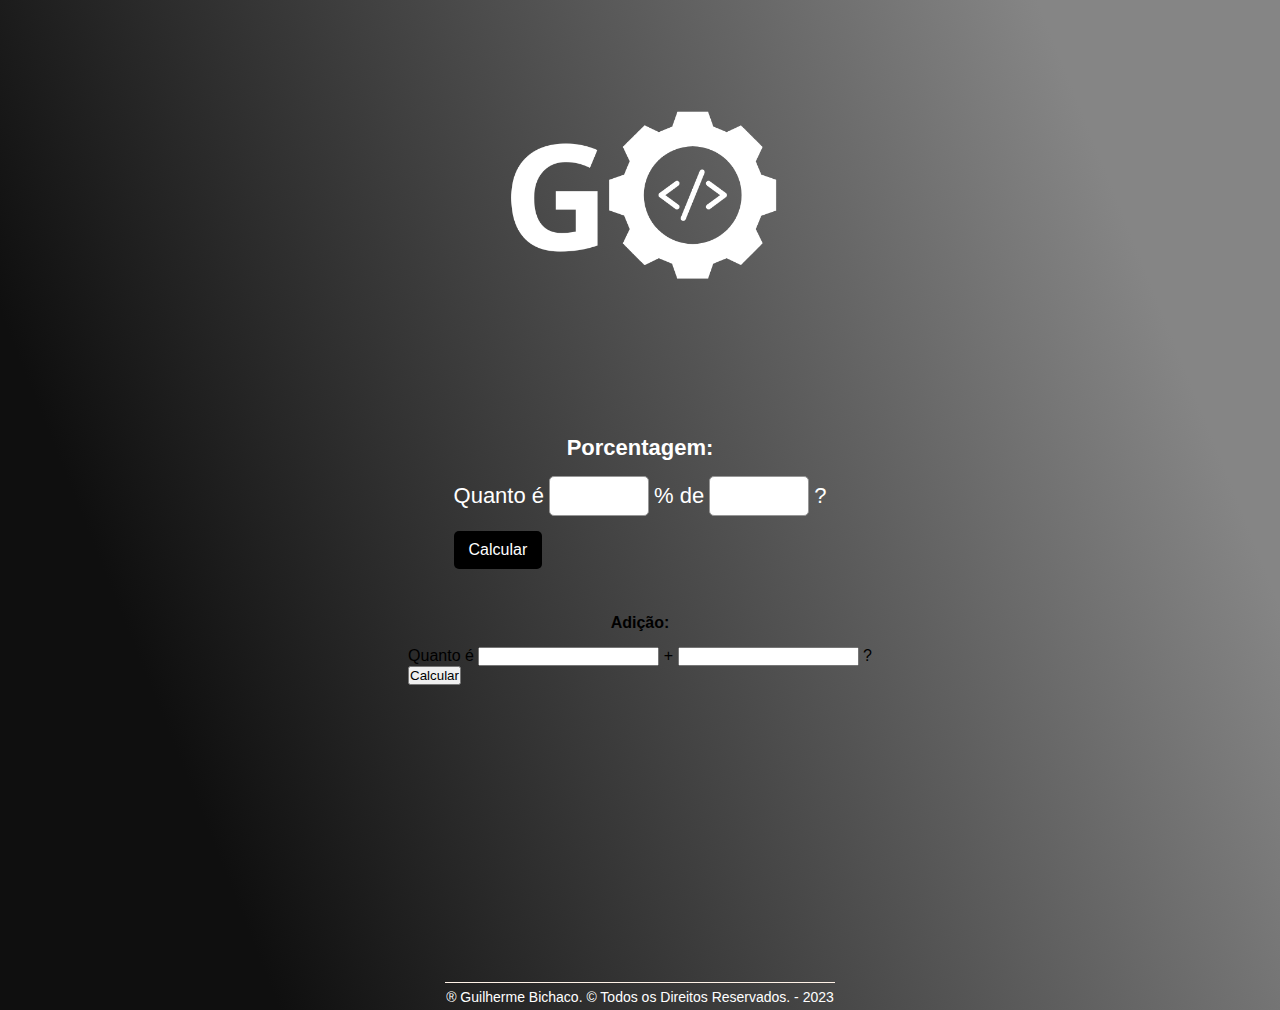
==== index.html @ f53e21eb "Uploading the project to Git" ====
<!DOCTYPE html>
<html lang="pt-br">
<head>
    <meta charset="UTF-8">
    <meta http-equiv="X-UA-Compatible" content="IE=edge">
    <meta name="viewport" content="width=device-width, initial-scale=1.0">
    <title>Calculadora</title>
    <link rel="stylesheet" href="style.css">
</head>
<body>

    
    <header class="cabecalho">
        <img class="img" src="./img/CG (1).png" alt="Logo-IMG">
    </header>


    <section>
        <div class="container">
            <h4>Porcentagem:</h4>
            <form>
                Quanto é
                <input type="number" required>
                % de
                <input type="number" required>
                ?
            </form>
            <div>
                <button>Calcular</button><span></span>
            </div>
        </div>
    </section>

    <section>
        <div class="containerA">
            <h4>Adição:</h4>
            <form>
                Quanto é
                <input type="number" required>
                +
                <input type="number" required>
                ?
            </form>
            <div>
                <button>Calcular</button><span></span>
            </div>
        </div>
    </section>

    




    <section>
        <footer class="rodape2">
            <div class="rodape">
                <div class="direitos-autorais">
                    <p class="direitos-autorais1">® Guilherme Bichaco. © Todos os Direitos Reservados. - 2023 </p> 
                </div>
            </div>
        </footer>
    </section>
    <script src="index.js"></script>
    
</body>
</html>
---- style.css ----
*{
    padding: 0;
    margin: 0;
    box-sizing: border-box;
    font-family: "Arial";
}

body{
    width: 100%;
    min-height: 100vh;
    display: grid;
    place-items: center;
    background: linear-gradient(68.15deg, #0f0f0f 16.62%, #858585 85.61%);
}

.cabecalho{
    display: flex;
    flex-direction: row;
    align-items: center;
    padding: 50px;
}
.img{
    width: 290px;
}

h4{
    text-align: center;
    padding: 15px;
}

div.container{
    /* background-color: white; */
    border-radius: 15px;
    padding: 30px;
}

div.container{
    font-size: 22px;
    color: rgb(255, 255, 255);
}

div.container form{
    margin-bottom: 15px;
    display: flex;
    align-items: center;
}

div.container form input{
    font-size: 16px;
    padding: 10px;
    text-align: right;
    color: rgb(80,80,80);
    max-width: 100px;
    margin: 0 5px;
    border-radius: 5px;
    border: 1px solid rgb(150,150,150);
    outline: 0;
    transition: border 0.5s;
}

div.container form input:hover,
div.container form input:focus,
div.container form input:valid{
    border: 1px solid rgb(18, 19, 18);
}

div.container form 
input::-webkit-inner-spin-button{
    display: none;
}

div.container div{
    width: 100%;
    display: flex;
    align-items: center;
}

div.container div button{
    padding: 10px 15px;
    font-size: 16px;
    color: rgb(255, 255, 255);
    background-color: rgb(0, 0, 0);
    border: 0;
    border-radius: 5px;
    transition: 0.5s;
    cursor: pointer;
}
div.container div button:hover{
    color: black;
    background-color: white;
}

div.container div span{
    margin-left: 15px;
}

.rodape {
    padding: 1px;
    border-top: 0.4px solid #FFF2E7;
    margin-top: 297px;
    
}
/* .rodape2 {
    background-color: #0e0000;
} */
.direitos-autorais1 {
    text-align: center;
    font-weight: 5;
    font-size: 14px;
    margin-bottom: 4px;
    margin-top: 5px;
    color: #ffffff;   
}


@media screen and (max-width: 764px){

    div.container{
        width: 100%;
        border-radius: 0;
        font-size: 16px;
    }

    div.container form input{
        font-size: 12px;
        max-width: 60px;
    }

    div.container div button{
        font-size: 12px;
    }
}
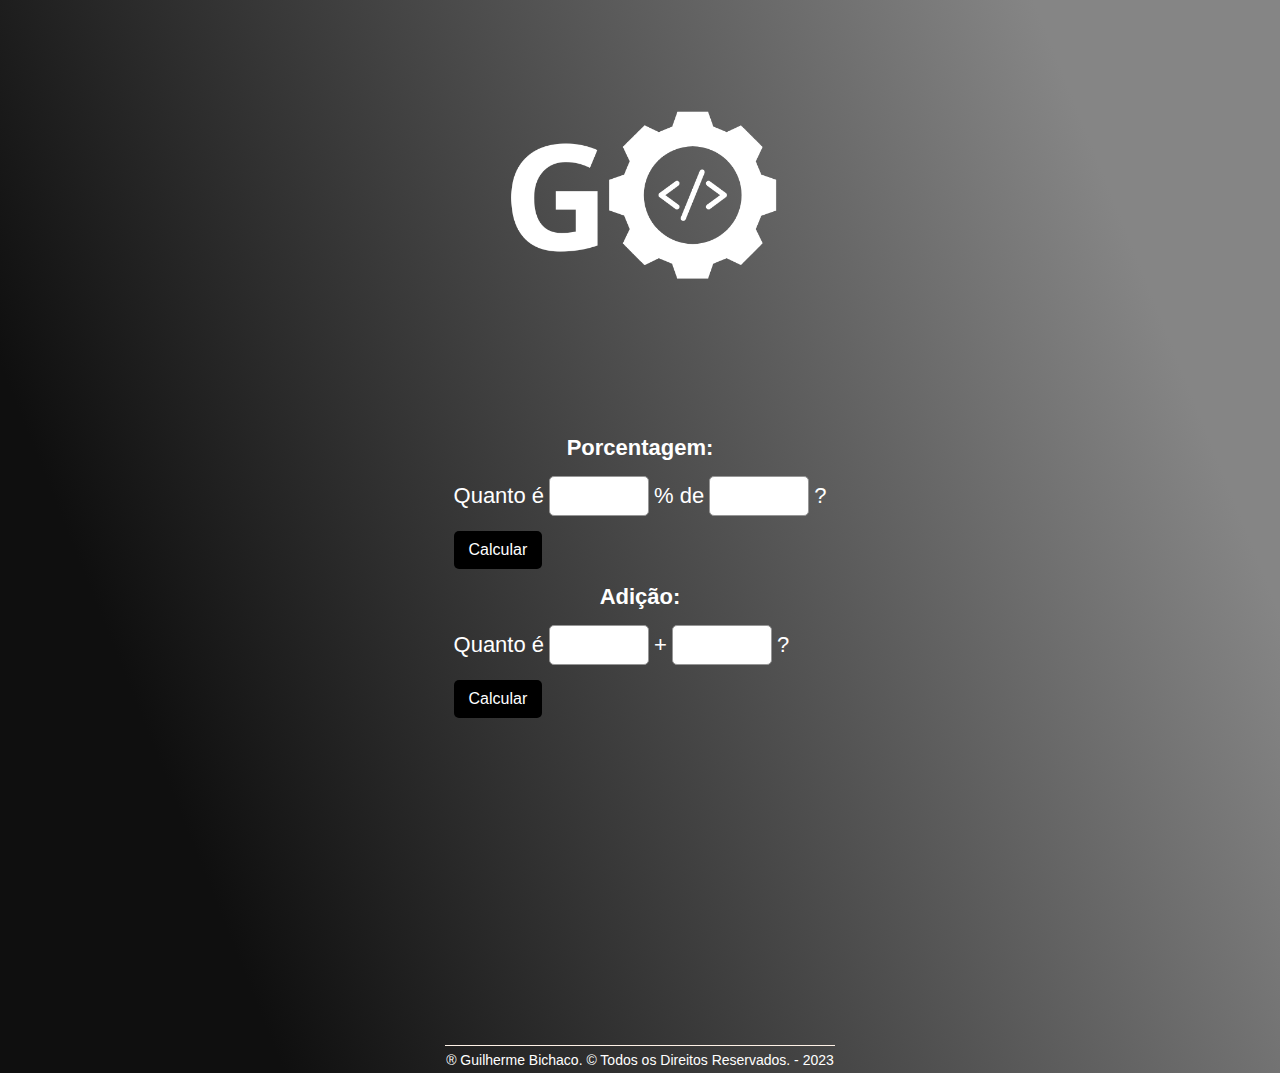
==== commit dfed6afb: "Cleaning and optimizing code" ====
--- a/index.html
+++ b/index.html
@@ -17,40 +17,31 @@
 
     <section>
         <div class="container">
-            <h4>Porcentagem:</h4>
+            <h4 >Porcentagem:</h4>
             <form>
                 Quanto é
-                <input type="number" required>
+                <input type="number" required id="porcentagem">
                 % de
-                <input type="number" required>
+                <input type="number" required id="valor">
                 ?
             </form>
             <div>
-                <button>Calcular</button><span></span>
+                <button id="buttonCalcular">Calcular</button><span id="resultado"></span>
+            </div>
+
+            <h4>Adição:</h4>
+            <form>
+                Quanto é
+                <input type="number" required id="adicao">
+                +
+                <input type="number" required id="valorAdicao">
+                ?
+            </form>
+            <div>
+                <button id="buttonCalcular2">Calcular</button><span id="resultado2"></span>
             </div>
         </div>
     </section>
-
-    <section>
-        <div class="containerA">
-            <h4>Adição:</h4>
-            <form>
-                Quanto é
-                <input type="number" required>
-                +
-                <input type="number" required>
-                ?
-            </form>
-            <div>
-                <button>Calcular</button><span></span>
-            </div>
-        </div>
-    </section>
-
-    
-
-
-
 
     <section>
         <footer class="rodape2">
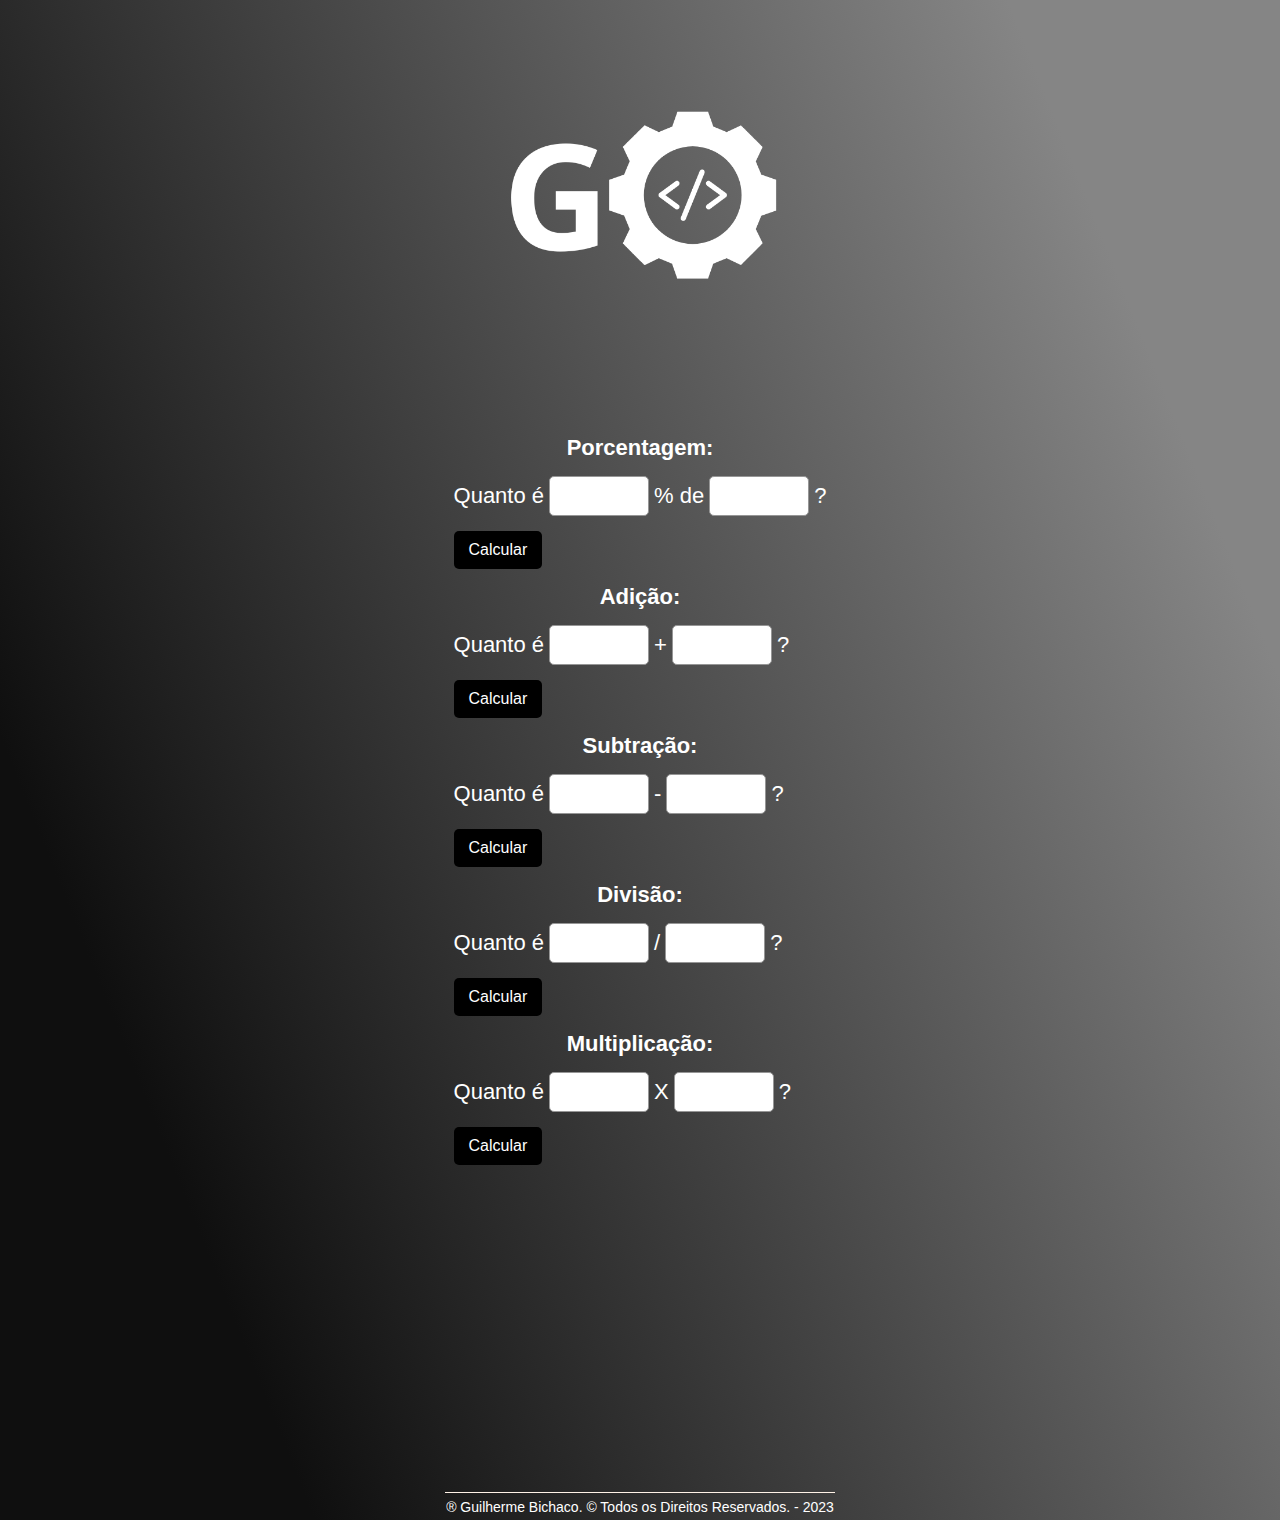
==== commit 8b1f0fff: "Updating logic structures for calculations and implementing new calculation methods" ====
--- a/index.html
+++ b/index.html
@@ -22,11 +22,11 @@
                 Quanto é
                 <input type="number" required id="porcentagem">
                 % de
-                <input type="number" required id="valor">
+                <input type="number" required id="valorPorcentagem">
                 ?
             </form>
             <div>
-                <button id="buttonCalcular">Calcular</button><span id="resultado"></span>
+                <button id="buttonCalcular1">Calcular</button><span id="resultado1"></span>
             </div>
 
             <h4>Adição:</h4>
@@ -40,6 +40,44 @@
             <div>
                 <button id="buttonCalcular2">Calcular</button><span id="resultado2"></span>
             </div>
+
+            <h4>Subtração:</h4>
+            <form>
+                Quanto é
+                <input type="number" required id="subtracao">
+                -
+                <input type="number" required id="valorSub">
+                ?
+            </form>
+            <div>
+                <button id="buttonCalcular3">Calcular</button><span id="resultado3"></span>
+            </div>
+
+            <h4>Divisão:</h4>
+            <form>
+                Quanto é
+                <input type="number" required id="divisao">
+                /
+                <input type="number" required id="valorDivisao">
+                ?
+            </form>
+            <div>
+                <button id="buttonCalcular4">Calcular</button><span id="resultado4"></span>
+            </div>
+
+
+            <h4>Multiplicação:</h4>
+            <form>
+                Quanto é
+                <input type="number" required id="multiplicacao">
+                X
+                <input type="number" required id="valorMulti">
+                ?
+            </form>
+            <div>
+                <button id="buttonCalcular5">Calcular</button><span id="resultado5"></span>
+            </div>
+
         </div>
     </section>
 
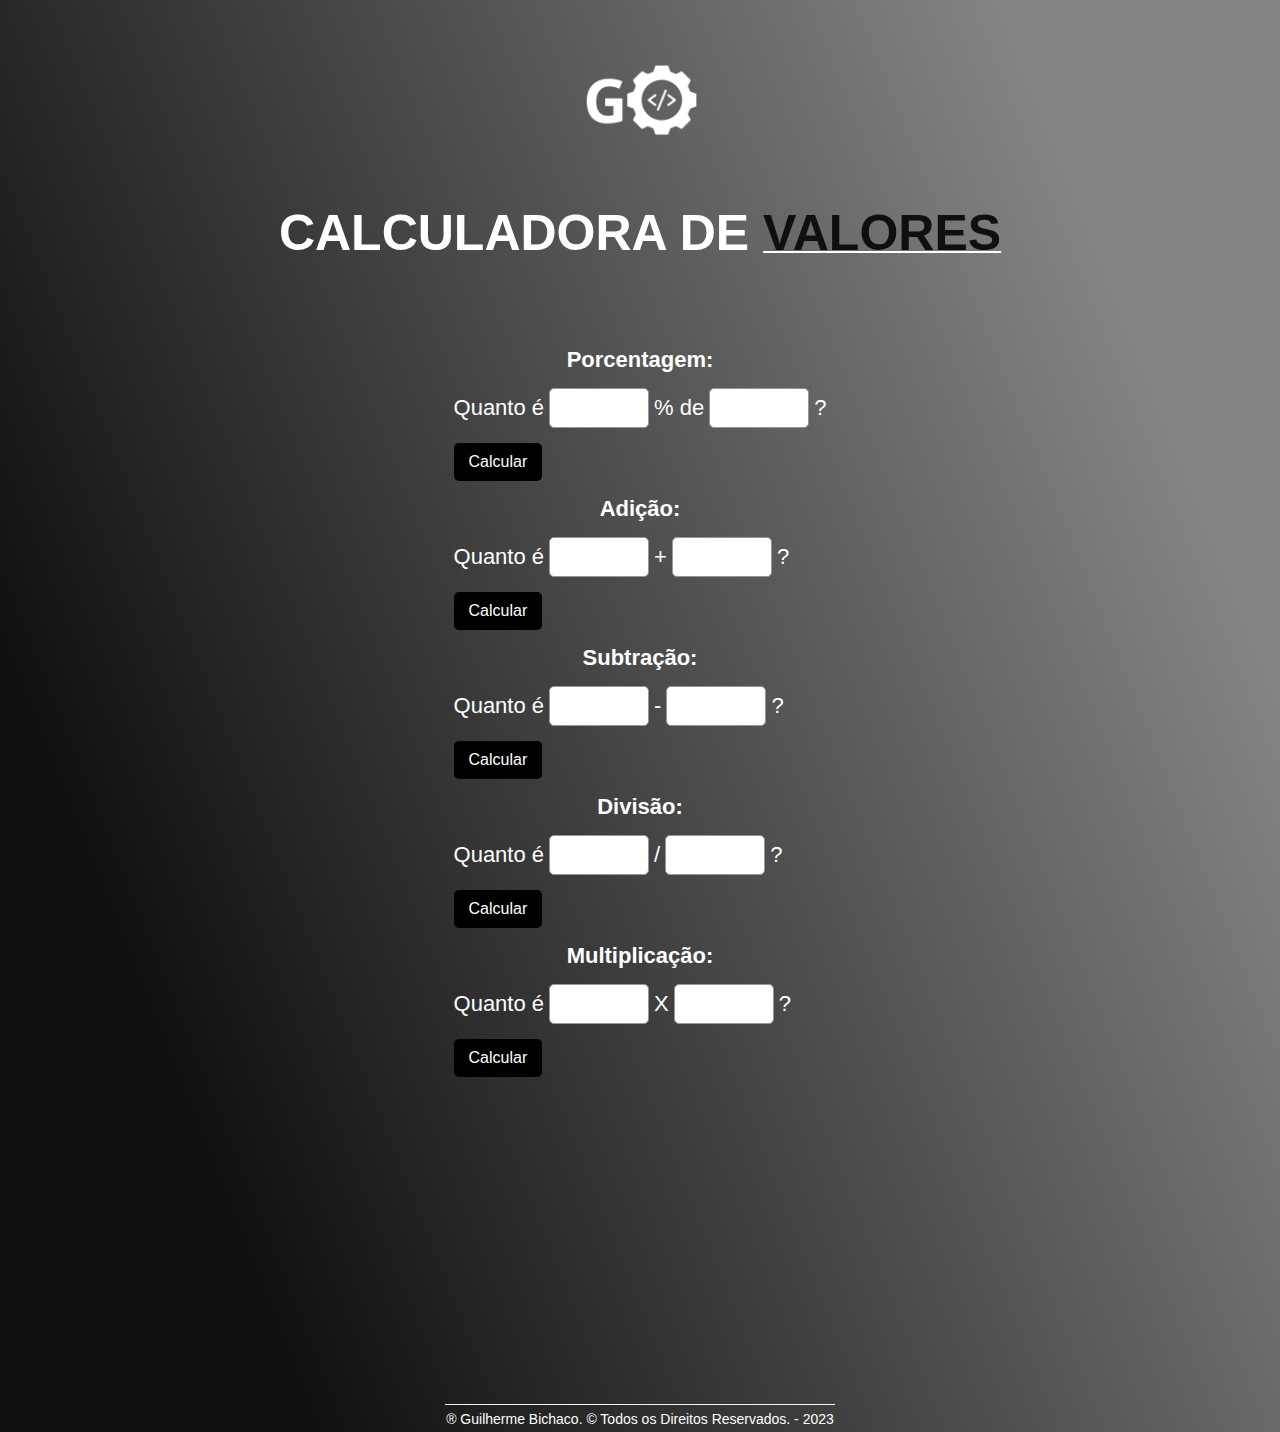
==== commit 6661d0b4: "implementing title, some layout adjustments and updates added" ====
--- a/index.html
+++ b/index.html
@@ -1,6 +1,7 @@
 <!DOCTYPE html>
 <html lang="pt-br">
 <head>
+    <link rel="icon" href="./img/logo.png" type="image/png">
     <meta charset="UTF-8">
     <meta http-equiv="X-UA-Compatible" content="IE=edge">
     <meta name="viewport" content="width=device-width, initial-scale=1.0">
@@ -11,8 +12,10 @@
 
     
     <header class="cabecalho">
-        <img class="img" src="./img/CG (1).png" alt="Logo-IMG">
+        <div class="logo"><img class="img" src="./img/logo.png" alt="Logo-IMG"></div>
+        <div class="titulo"><h3 class="title">CALCULADORA DE <span id="color-black">VALORES</span></h3></div>
     </header>
+    
 
 
     <section>
--- a/style.css
+++ b/style.css
@@ -15,13 +15,23 @@
 
 .cabecalho{
     display: flex;
-    flex-direction: row;
+    flex-direction: column;
     align-items: center;
-    padding: 50px;
+    padding: 40px;
+    gap: 40px;
 }
 .img{
-    width: 290px;
+    width: 120px;
 }
+.title{
+    color: #ffffff;
+    font-size: 50px;
+}
+#color-black{
+    color: #0f0f0f;
+    text-decoration: underline #ffffff 2px;
+}
+
 
 h4{
     text-align: center;
@@ -32,12 +42,10 @@
     /* background-color: white; */
     border-radius: 15px;
     padding: 30px;
-}
-
-div.container{
     font-size: 22px;
     color: rgb(255, 255, 255);
 }
+
 
 div.container form{
     margin-bottom: 15px;
@@ -112,21 +120,4 @@
     color: #ffffff;   
 }
 
-
-@media screen and (max-width: 764px){
-
-    div.container{
-        width: 100%;
-        border-radius: 0;
-        font-size: 16px;
-    }
-
-    div.container form input{
-        font-size: 12px;
-        max-width: 60px;
-    }
-
-    div.container div button{
-        font-size: 12px;
-    }
-}+/* responsiveness coming soon */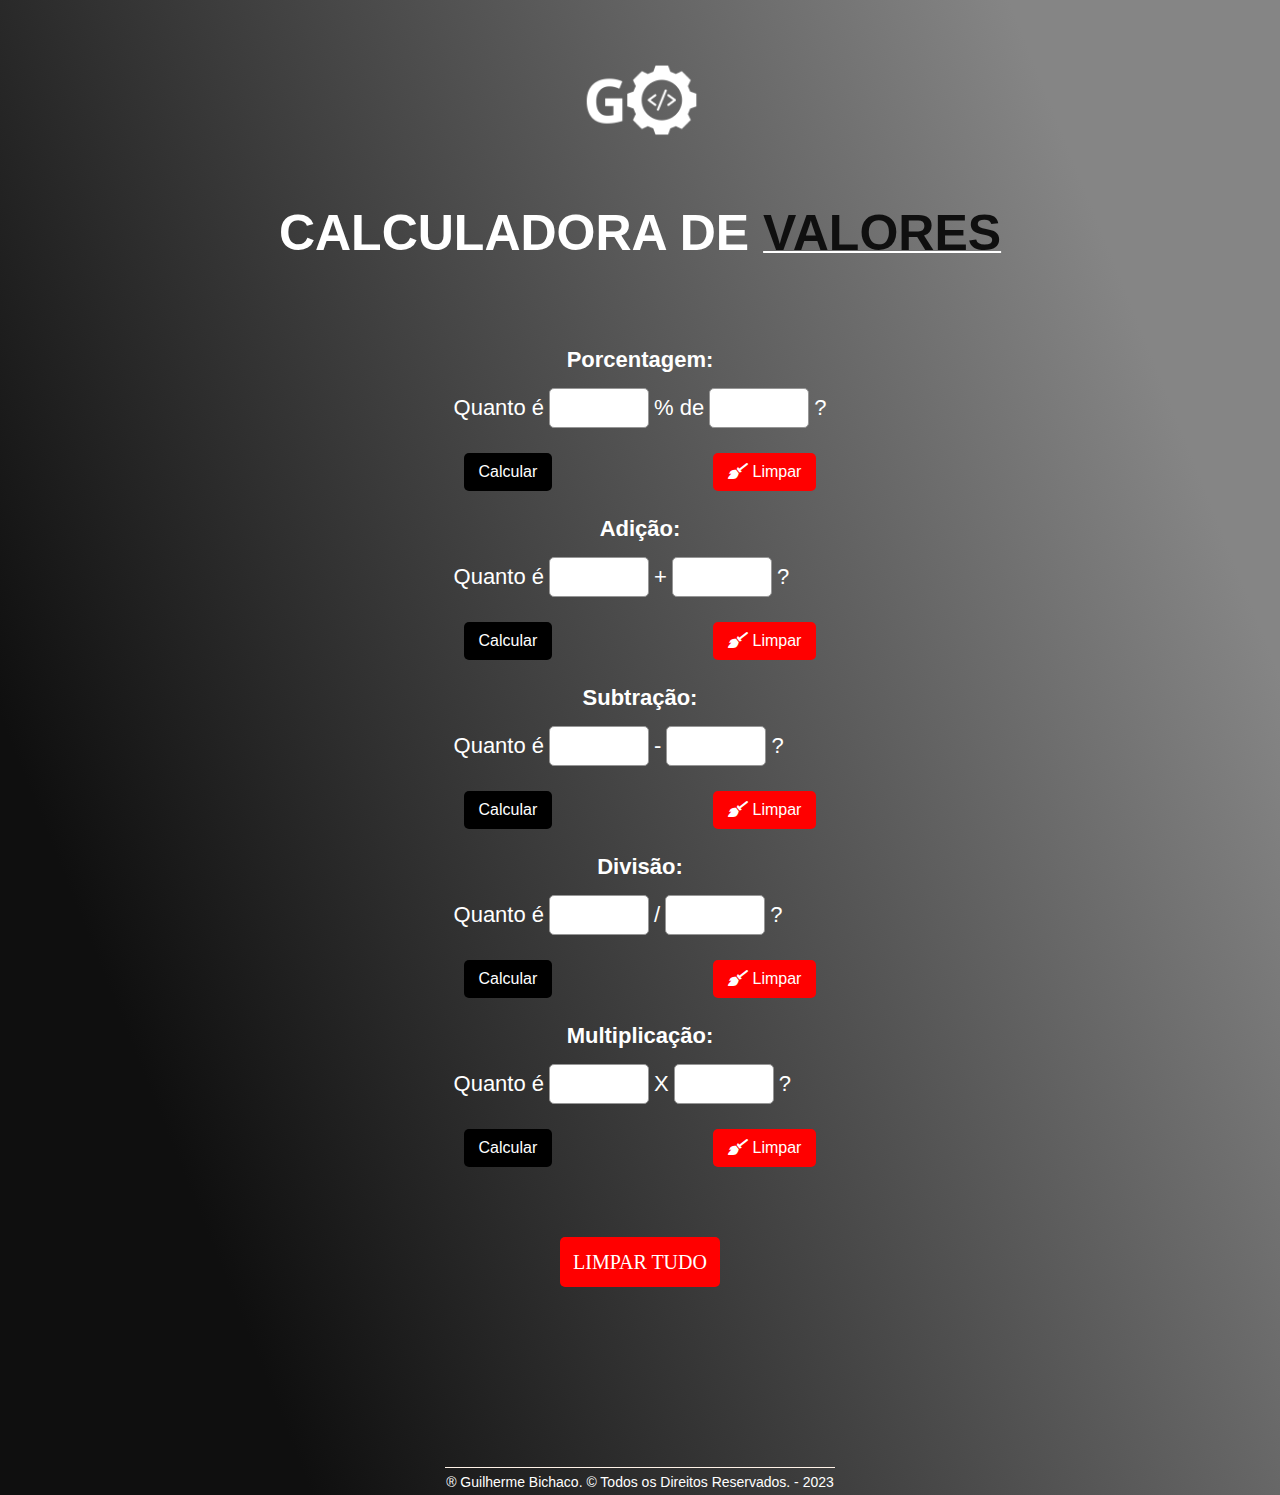
==== commit bfa33d24: "applied a function to clear the fields individually and generally in the program, applied some basic" ====
--- a/index.html
+++ b/index.html
@@ -2,6 +2,7 @@
 <html lang="pt-br">
 <head>
     <link rel="icon" href="./img/logo.png" type="image/png">
+    <link rel="stylesheet" href="https://cdnjs.cloudflare.com/ajax/libs/font-awesome/6.0.0/css/all.min.css">
     <meta charset="UTF-8">
     <meta http-equiv="X-UA-Compatible" content="IE=edge">
     <meta name="viewport" content="width=device-width, initial-scale=1.0">
@@ -28,8 +29,9 @@
                 <input type="number" required id="valorPorcentagem">
                 ?
             </form>
-            <div>
+            <div class="buttons-calculate">
                 <button id="buttonCalcular1">Calcular</button><span id="resultado1"></span>
+                <button id="buttonUnit" onclick="limpar1()"><i class="fa-solid fa-broom"></i> Limpar</button>
             </div>
 
             <h4>Adição:</h4>
@@ -40,8 +42,9 @@
                 <input type="number" required id="valorAdicao">
                 ?
             </form>
-            <div>
+            <div class="buttons-calculate">
                 <button id="buttonCalcular2">Calcular</button><span id="resultado2"></span>
+                <button id="buttonUnit" onclick="limpar2()"><i class="fa-solid fa-broom"></i> Limpar</button>
             </div>
 
             <h4>Subtração:</h4>
@@ -52,8 +55,9 @@
                 <input type="number" required id="valorSub">
                 ?
             </form>
-            <div>
+            <div class="buttons-calculate">
                 <button id="buttonCalcular3">Calcular</button><span id="resultado3"></span>
+                <button id="buttonUnit" onclick="limpar3()"><i class="fa-solid fa-broom"></i> Limpar</button>
             </div>
 
             <h4>Divisão:</h4>
@@ -64,8 +68,9 @@
                 <input type="number" required id="valorDivisao">
                 ?
             </form>
-            <div>
+            <div class="buttons-calculate">
                 <button id="buttonCalcular4">Calcular</button><span id="resultado4"></span>
+                <button id="buttonUnit" onclick="limpar4()"><i class="fa-solid fa-broom"></i> Limpar</button>
             </div>
 
 
@@ -77,8 +82,13 @@
                 <input type="number" required id="valorMulti">
                 ?
             </form>
-            <div>
+            <div class="buttons-calculate">
                 <button id="buttonCalcular5">Calcular</button><span id="resultado5"></span>
+                <button id="buttonUnit" onclick="limpar5()"><i class="fa-solid fa-broom"></i> Limpar</button>
+            </div>
+
+            <div class="Clearbutton">
+                <button id="buttonClear" onclick="clearText()">LIMPAR TUDO</button>
             </div>
 
         </div>
--- a/style.css
+++ b/style.css
@@ -38,6 +38,50 @@
     padding: 15px;
 }
 
+
+.Clearbutton{
+    display: flex;
+    height: 100%;
+    align-items: center;
+    justify-content: center;
+}
+#buttonClear{
+    width: 160px;
+    height: 50px;
+    padding: 10px;
+    margin-top: 60px;
+    font-family: Cambria, Cochin, Georgia, Times, 'Times New Roman', serif;
+    font-size: 20px;
+    color: #ffffff;
+    background-color: #Ff0000;
+}
+
+
+
+#buttonUnit{
+    color: #ffffff;
+    background-color: #Ff0000;
+    align-items: center;
+}
+
+#buttonClear:hover,
+#buttonUnit:hover {
+    background-color: #9c3b3b;
+}
+
+
+.buttons-calculate{
+    display: flex;
+    height: 100%;
+    align-items: center;
+    justify-content: space-between;
+    padding: 10px;
+}
+
+
+
+
+
 div.container{
     /* background-color: white; */
     border-radius: 15px;
@@ -63,13 +107,14 @@
     border-radius: 5px;
     border: 1px solid rgb(150,150,150);
     outline: 0;
-    transition: border 0.5s;
+    transition: border 0.3s;
 }
 
 div.container form input:hover,
 div.container form input:focus,
 div.container form input:valid{
-    border: 1px solid rgb(18, 19, 18);
+    border: 1px solid #0f0f0f;
+    
 }
 
 div.container form 
@@ -105,7 +150,7 @@
 .rodape {
     padding: 1px;
     border-top: 0.4px solid #FFF2E7;
-    margin-top: 297px;
+    margin-top: 150px;
     
 }
 /* .rodape2 {
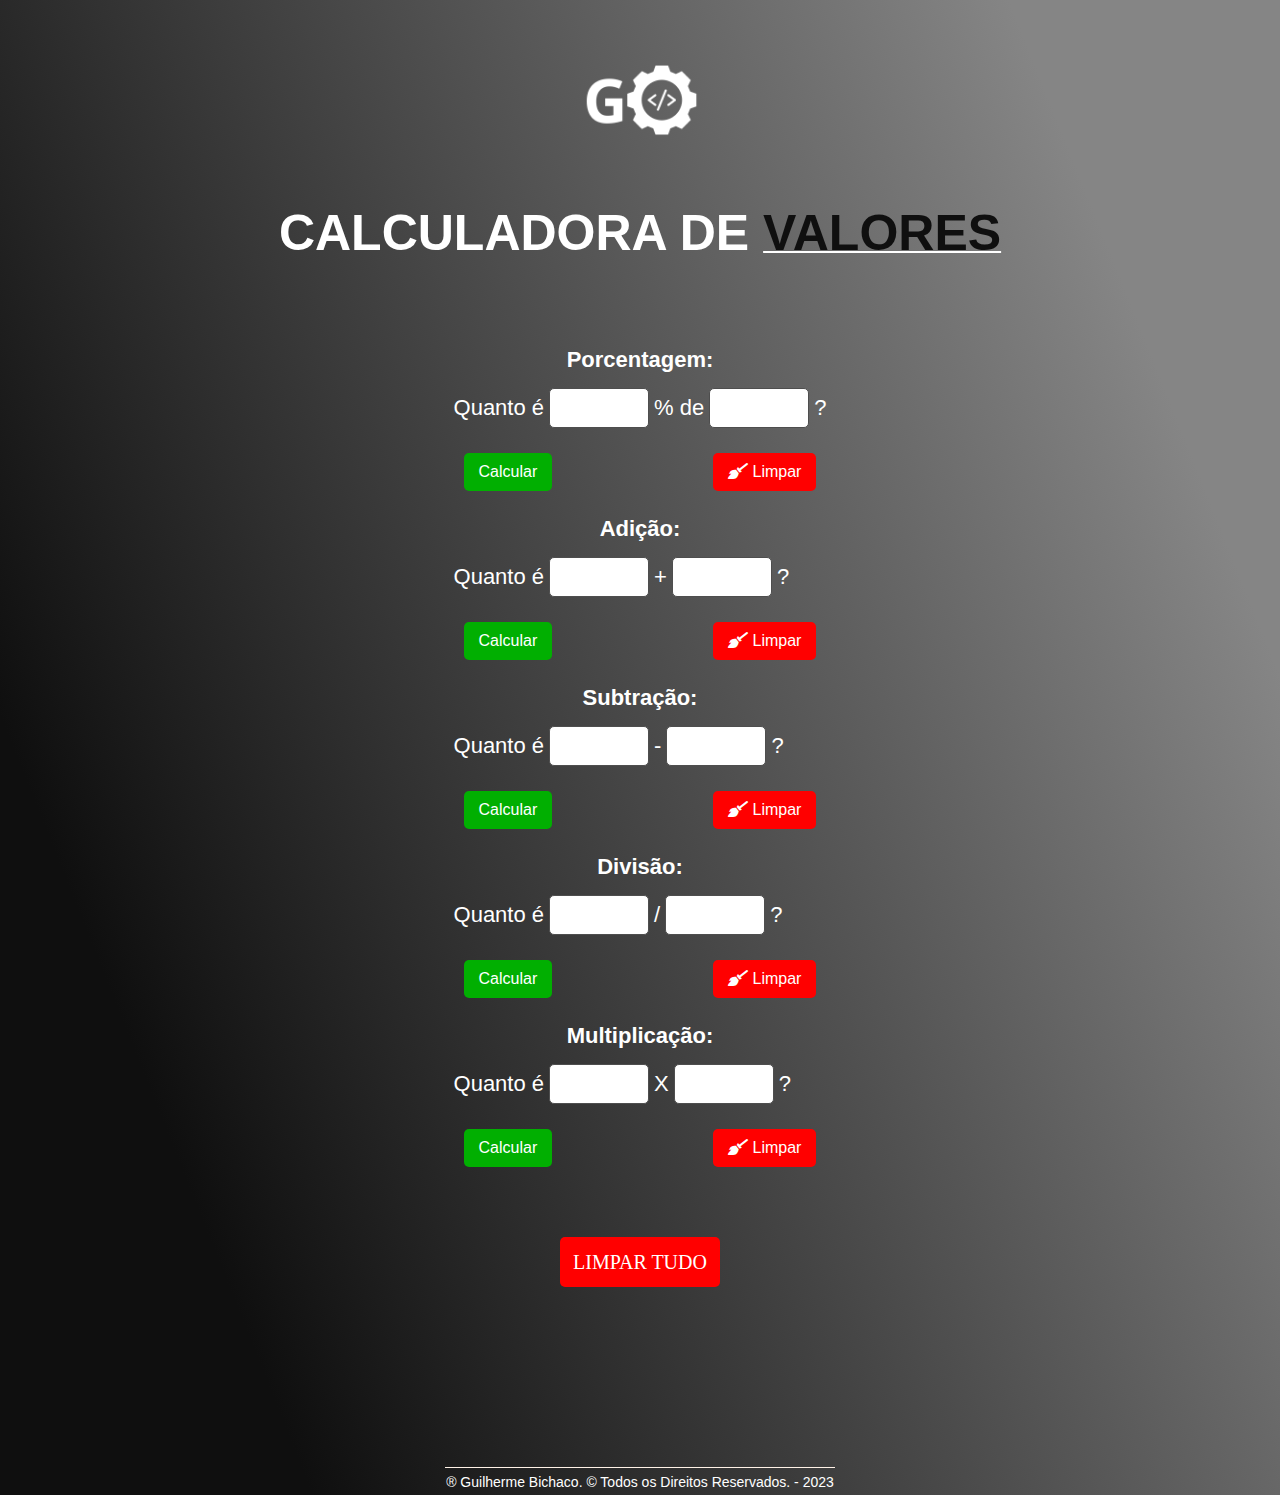
==== commit 6277789b: "Organizing files for good practice and implementing an alternative layout for the system (real layou" ====
--- a/index.html
+++ b/index.html
@@ -7,7 +7,7 @@
     <meta http-equiv="X-UA-Compatible" content="IE=edge">
     <meta name="viewport" content="width=device-width, initial-scale=1.0">
     <title>Calculadora</title>
-    <link rel="stylesheet" href="style.css">
+    <link rel="stylesheet" href="/src/style.css">
 </head>
 <body>
 
@@ -103,7 +103,7 @@
             </div>
         </footer>
     </section>
-    <script src="index.js"></script>
+    <script src="/src/index.js"></script>
     
 </body>
 </html>--- a/src/style.css
+++ b/src/style.css
@@ -0,0 +1,170 @@
+*{
+    padding: 0;
+    margin: 0;
+    box-sizing: border-box;
+    font-family: "Arial";
+}
+
+body{
+    width: 100%;
+    min-height: 100vh;
+    display: grid;
+    place-items: center;
+    background: linear-gradient(68.15deg, #0f0f0f 16.62%, #858585 85.61%);
+    
+
+
+}
+
+.cabecalho{
+    display: flex;
+    flex-direction: column;
+    align-items: center;
+    padding: 40px;
+    gap: 40px;
+}
+.img{
+    width: 120px;
+}
+.title{
+    color: #ffffff;
+    font-size: 50px;
+}
+#color-black{
+    color: #0f0f0f;
+    text-decoration: underline #ffffff 2px;
+}
+
+
+h4{
+    text-align: center;
+    padding: 15px;
+}
+
+
+.Clearbutton{
+    display: flex;
+    height: 100%;
+    align-items: center;
+    justify-content: center;
+}
+#buttonClear{
+    width: 160px;
+    height: 50px;
+    padding: 10px;
+    margin-top: 60px;
+    font-family: Cambria, Cochin, Georgia, Times, 'Times New Roman', serif;
+    font-size: 20px;
+    color: #ffffff;
+    background-color: #Ff0000;
+}
+
+
+
+#buttonUnit{
+    color: #ffffff;
+    background-color: #Ff0000;
+    align-items: center;
+}
+
+#buttonClear:hover,
+#buttonUnit:hover {
+    background-color: #9c3b3b;
+}
+
+
+.buttons-calculate{
+    display: flex;
+    height: 100%;
+    align-items: center;
+    justify-content: space-between;
+    padding: 10px;
+}
+
+
+
+
+
+div.container{
+    /* background-color: white; */
+    border-radius: 15px;
+    padding: 30px;
+    font-size: 22px;
+    color: #ffffff;
+}
+
+
+div.container form{
+    margin-bottom: 15px;
+    display: flex;
+    align-items: center;
+}
+
+div.container form input{
+    font-size: 16px;
+    padding: 10px;
+    text-align: right;
+    color: #858585;
+    max-width: 100px;
+    margin: 0 5px;
+    border-radius: 5px;
+    border: 1px solid #4e4e4e;
+    outline: 0;
+    transition: border 0.3s;
+}
+
+div.container form input:hover,
+div.container form input:focus,
+div.container form input:valid{
+    border: 1px solid #0f0f0f;
+    
+}
+
+div.container form 
+input::-webkit-inner-spin-button{
+    display: none;
+}
+
+div.container div{
+    width: 100%;
+    display: flex;
+    align-items: center;
+}
+
+div.container div button{
+    padding: 10px 15px;
+    font-size: 16px;
+    color: #ffffff;
+    background-color: #01af01;
+    border: 0;
+    border-radius: 5px;
+    transition: 0.5s;
+    cursor: pointer;
+}
+div.container div button:hover{
+    background-color: #00ff0057;
+}
+
+div.container div span{
+    margin-left: 15px;
+}
+
+.rodape {
+    padding: 1px;
+    border-top: 0.4px solid #FFF2E7;
+    margin-top: 150px;
+    
+}
+/* .rodape2 {
+    background-color: #0e0000;
+} */
+.direitos-autorais1 {
+    text-align: center;
+    font-weight: 5;
+    font-size: 14px;
+    margin-bottom: 4px;
+    margin-top: 5px;
+    color: #ffffff;   
+}
+
+/* responsiveness coming soon */